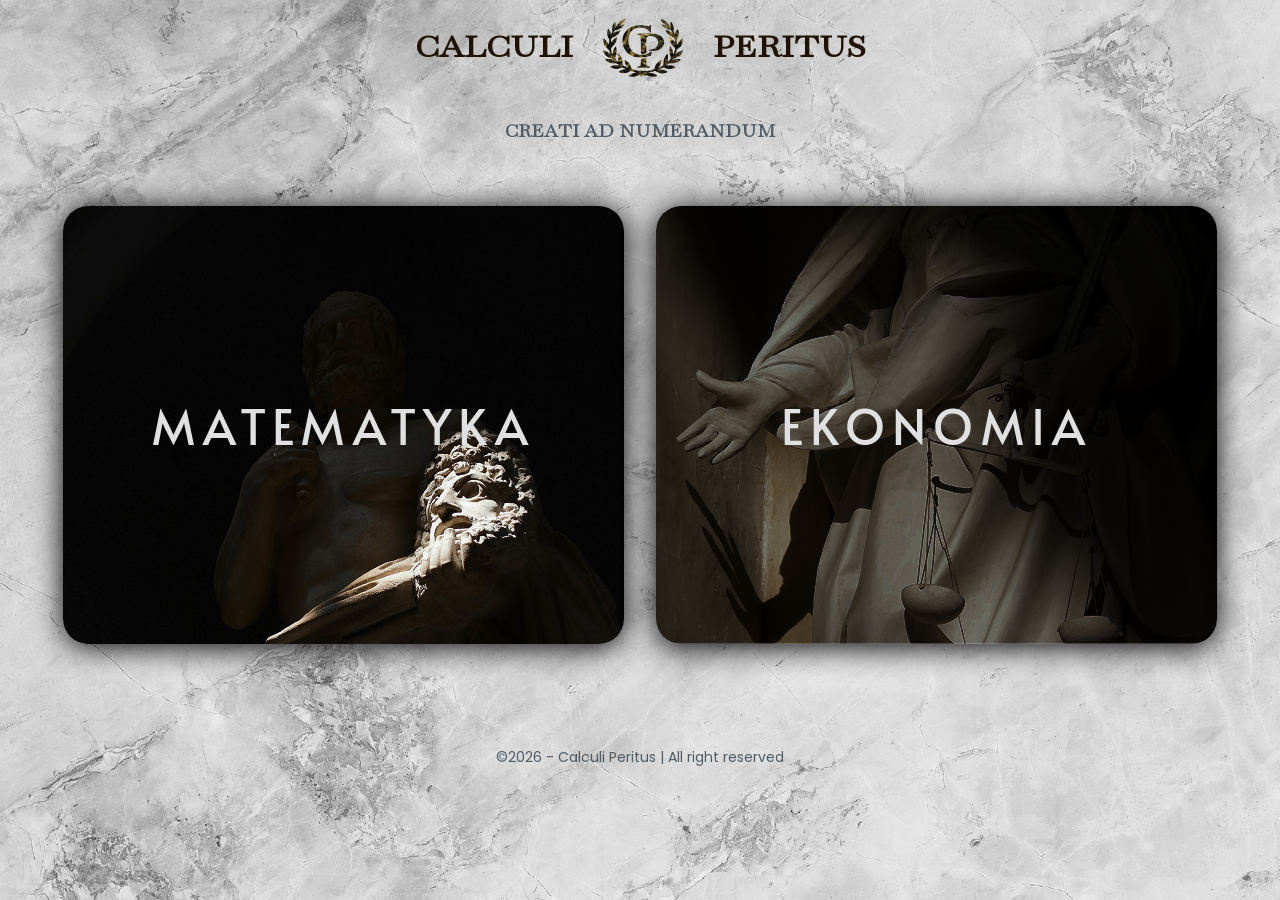
==== main/index.html @ bdf980da "katalogi" ====
<!DOCTYPE html>
<html lang="pl">
<head>
    <meta charset="UTF-8">
    <meta name="viewport" content="width=device-width, initial-scale=1.0">
    <title>Calculi Peritus</title>
    <link rel="stylesheet" href="style.css">
</head>
<body>
    <header>
        <section id="logo">
            <h1>CALCULI</h1>
            <img src="logo_vector.svg" alt="Logo Strony">
            <h1>PERITUS</h1>
        </section>
        <h4>CREATI AD NUMERANDUM</h4> 
    </header>
    <main>
        <section id="matematyka" class="flex-blok" onmouseover="zmien1()" onmouseout="zPowrotem1()">
            <h1 id="napisZnika">MATEMATYKA</h1>
            <section id="mFunkcja">
                <h1>MATEMATYKA</h1>
                <section class="flex-blokB">
                    MACIERZE
                </section>
                <section class="flex-blokB">
                    LICZBY ZESPOLONE
                </section>
                <section class="flex-blokB">
                    CAŁKI
                </section>
            </section>
        </section>
        <section id="ekonomia" class="flex-blok" onmouseover="zmien2()" onmouseout="zPowrotem2()">
            <h1>EKONOMIA</h1>
        </section>
    </main>
    <footer>
        ©2026 - Calculi Peritus  |   All right reserved
    </footer>
    <script src="index.js"></script>
</body>
</html>
---- main/style.css ----
@import url('https://fonts.googleapis.com/css2?family=Alata&family=Bacasime+Antique&family=Poppins:ital,wght@0,100;0,200;0,300;0,400;0,500;0,600;0,700;0,800;0,900;1,100;1,200;1,300;1,400;1,500;1,600;1,700;1,800;1,900&display=swap');

body {
    min-height: 100vh;
    margin: 0;
    background-image: url("main.png");
    background-repeat: no-repeat;
    background-size: cover;
    background-position: center;
}

header {
    font-family: "Bacasime Antique", serif;
    font-weight: 400;
    font-style: normal;
    
    text-align: center;
    gap: clamp(12px,3vw,32px);
}

header img {
    width: clamp(64px, 7vw, 100px);
    height: clamp(52px, 4.5vw, 80px);
}

header #logo {
    display: flex;
    justify-content: center;
    align-items: center;
    gap: 25px;
}

header h1 {
    font-size: clamp(20px, 5vw, 36px);
    color: #211200;
}

header h4 {
    font-size: clamp(12px, 2vw, 20px);
    color: #505D68;
}

main {
    margin-top: clamp(32px, 5vw, 80px);
    gap: clamp(16px, 5vw, 32px);
    display: flex;
    align-items: center;
    justify-content: center;
    flex-wrap: wrap;
}

.flex-blok {
    width: clamp(360px, 50vw, 561px);
    aspect-ratio: 561 / 438;
    border-radius: 25px;
    box-shadow: 0px 3px 30px rgba(0,0,0,1);
    transition: box-shadow 0.3s ease;
    box-sizing: border-box;
    padding: 120px 99px 120px 99px;
}

.flex-blok:hover {
    box-shadow: 0px 0px 0px rgba(0, 0, 0, 0);
}

#matematyka, #ekonomia {
    display: flex;
    justify-content: center;
    align-items: center;
}

#matematyka {
    background-image: url("matematyka.png");
    background-size: cover;
    background-position: center;
}

#ekonomia {
    background-image: url("ekonomia.png");
    background-size: cover;
    background-position: center;
}

.flex-blok h1 {
    font-size: clamp(32px, 5vw, 48px);
    letter-spacing: 0.15em;
    color: #E0E0E0;
    font-family: "Alata", sans-serif;
    font-weight: 400;
    font-style: normal;
    transition: opacity 0.3s ease;
}

.flex-blok:hover #napisZnika {
    opacity: 0;
    display: none;
}

footer {
    font-family: "Poppins", sans-serif;
    font-weight: 400;
    font-style: normal;

    font-size: clamp(8px, 1.2vw, 14px);
    line-height: 21px;
    display: flex;
    justify-content: center;
    color: #505D68;
    line-height: 1.5;
    margin-top: clamp(48px, 8vw, 130px);
}

#mFunkcja {
    display: none;
    justify-content: center;
    align-items: center;
    gap: 40px;
    flex-wrap: wrap;
}

.flex-blokB {
    aspect-ratio: 160/80;
    width: clamp(100px, 30vw, 160px);
    background-color: #E0E0E0;
    border-radius: 8px;
    color: #211200;
    font-size: clamp(12px, 2vw, 20px);
    padding: 10px;
    display: flex;
    justify-content: center;
    align-items: center;
    box-sizing: border-box;

    font-family: "Alata", sans-serif;
    font-weight: 400;
    font-style: normal;
}
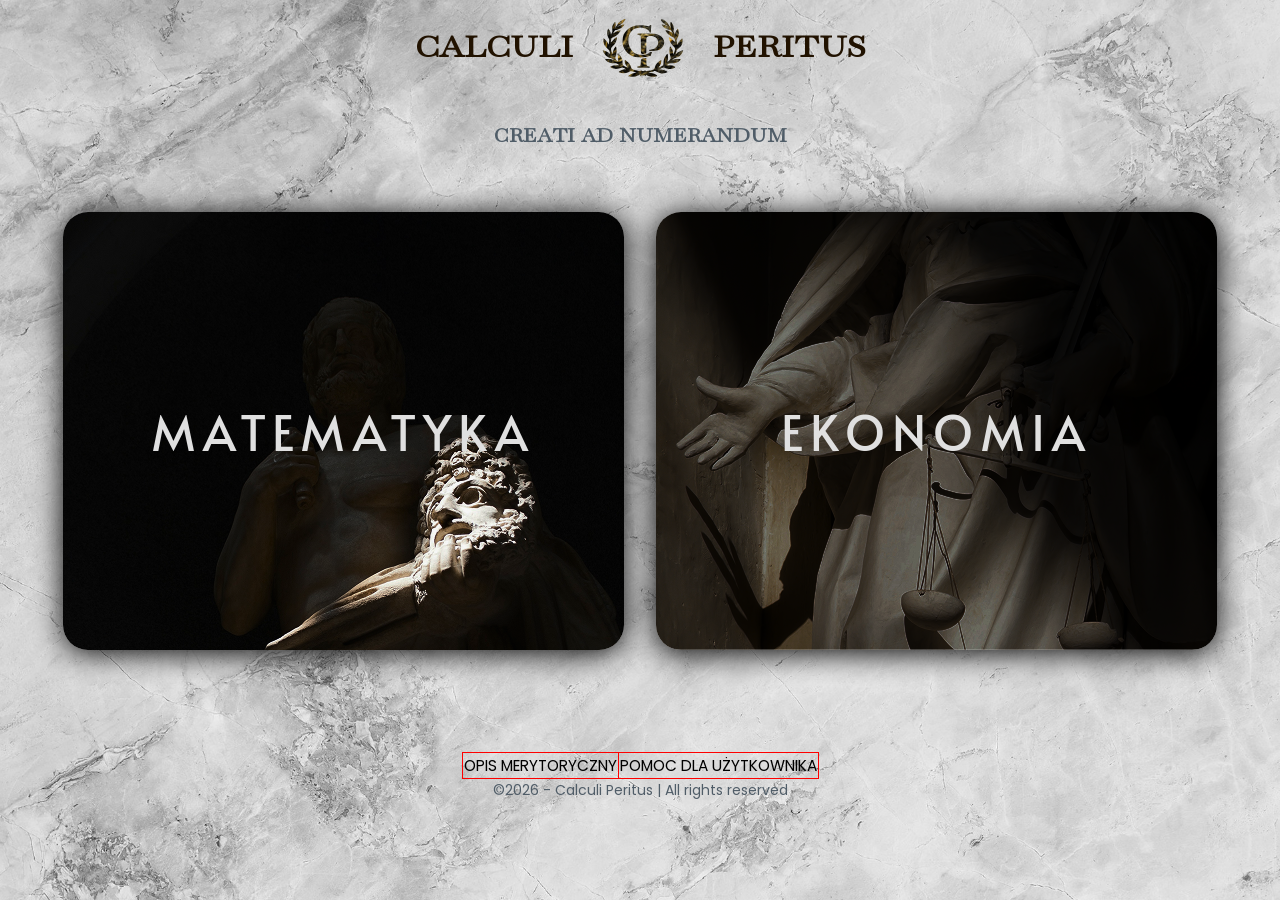
==== commit 58add0c3: "czwarty 10.03" ====
--- a/main/index.html
+++ b/main/index.html
@@ -7,36 +7,74 @@
     <link rel="stylesheet" href="style.css">
 </head>
 <body>
+	<a href="../main/index.html" class="link">  <!-- przy kliknięciu na logo, następuję powrót na glówną stronę -->
     <header>
         <section id="logo">
             <h1>CALCULI</h1>
             <img src="logo_vector.svg" alt="Logo Strony">
             <h1>PERITUS</h1>
-        </section>
-        <h4>CREATI AD NUMERANDUM</h4> 
+        </section> 
+        <h4>CREATI AD NUMERANDUM</h4> <!-- LOGO -->
     </header>
+	</a>
     <main>
-        <section id="matematyka" class="flex-blok" onmouseover="zmien1()" onmouseout="zPowrotem1()">
+        <section id="matematyka" class="flex-blok" onmouseover="zmien1()" onmouseout="zPowrotem1()"> <!-- Blok Matematyka -->
             <h1 id="napisZnika">MATEMATYKA</h1>
             <section id="mFunkcja">
                 <h1>MATEMATYKA</h1>
-                <section class="flex-blokB">
-                    MACIERZE
+			<a href="../macierze/macierze.php" class="link"> <!-- Menu przejścia na inne strony Bloku matematyka -->
+				<section class="flex-blok-sub">
+					MACIERZE
+				</section>
+			</a>
+			<a href="../liczby_zespolone/LiczbyZespolone.html" class="link">
+                <section class="flex-blok-sub">
+                    LICZBY ZESPOLONE 
                 </section>
-                <section class="flex-blokB">
-                    LICZBY ZESPOLONE
-                </section>
-                <section class="flex-blokB">
+			</a>
+			<a href="" class="link">
+                <section class="flex-blok-sub">
                     CAŁKI
                 </section>
+			</a>	
             </section>
         </section>
-        <section id="ekonomia" class="flex-blok" onmouseover="zmien2()" onmouseout="zPowrotem2()">
-            <h1>EKONOMIA</h1>
+        <section id="ekonomia" class="flex-blok" onmouseover="zmien2()" onmouseout="zPowrotem2()"> <!-- Blok Ekonomia -->
+			<h1 id="napisZnika">EKONOMIA</h1>
+		    <section id="eFunkcja">
+                <h1>EKONOMIA</h1>
+			<a href="" class="link">	<!-- Menu przejścia na inne strony bloku ekonomia -->
+				<section class="flex-blok-sub">
+					PIT
+				</section>
+			</a>
+			<a href="../kredyt/obliczenia.html" class="link">	
+                <section class="flex-blok-sub">
+                    KREDYT
+				</section>
+			</a>
+			<a href="" class="link">	
+                <section class="flex-blok-sub">
+                    LOKATA
+                </section>
+			</a>
+			<a href="../procent_skladany/procentskladany.html" class="link">	
+				<section class="flex-blok-sub">
+                    PROCENT SKŁADANY
+                </section>
+			</a>
+            </section>
         </section>
     </main>
     <footer>
-        ©2026 - Calculi Peritus  |   All right reserved
+		<table>
+			<tr>
+				<td class="table-td">OPIS MERYTORYCZNY</td><td class="table-td">POMOC DLA UŻYTKOWNIKA</td>
+			</tr>
+			<tr>
+				<td colspan="2">©2026 - Calculi Peritus  |   All rights reserved</td>  <!-- Copyright -->
+			</tr>
+		</table>		
     </footer>
     <script src="index.js"></script>
 </body>
--- a/main/style.css
+++ b/main/style.css
@@ -1,28 +1,35 @@
+/* Import czcionek z Google Fonts: Alata, Bacasime Antique oraz Poppins (różne grubości) */
 @import url('https://fonts.googleapis.com/css2?family=Alata&family=Bacasime+Antique&family=Poppins:ital,wght@0,100;0,200;0,300;0,400;0,500;0,600;0,700;0,800;0,900;1,100;1,200;1,300;1,400;1,500;1,600;1,700;1,800;1,900&display=swap');
 
+/* Ustawienia globalne dla całej strony */
 body {
     min-height: 100vh;
     margin: 0;
     background-image: url("main.png");
     background-repeat: no-repeat;
-    background-size: cover;
-    background-position: center;
+    background-size: cover; /* tło pokrywa cały ekran */
+    background-position: center; /* Centruje grafikę tła */
+	
+	font-family: "Alata", sans-serif;
 }
 
+/* Nagłówek strony */
 header {
     font-family: "Bacasime Antique", serif;
     font-weight: 400;
     font-style: normal;
-    
     text-align: center;
-    gap: clamp(12px,3vw,32px);
+    /* Płynny odstęp między elementami */
+    gap: clamp(12px, 3vw, 32px); 
 }
 
+/* Logotyp w nagłówku, obrazek */
 header img {
     width: clamp(64px, 7vw, 100px);
     height: clamp(52px, 4.5vw, 80px);
 }
 
+/* Kontener na logo i tekst w nagłówku */
 header #logo {
     display: flex;
     justify-content: center;
@@ -30,87 +37,97 @@
     gap: 25px;
 }
 
+/* Tytuł główny w nagłówku */
 header h1 {
     font-size: clamp(20px, 5vw, 36px);
     color: #211200;
 }
 
+/* Podtytuł w nagłówku */
 header h4 {
-    font-size: clamp(12px, 2vw, 20px);
+    font-size: clamp(12px, 2vw, 22px);
     color: #505D68;
 }
 
+/* Główna sekcja z blokami */
 main {
     margin-top: clamp(32px, 5vw, 80px);
     gap: clamp(16px, 5vw, 32px);
     display: flex;
     align-items: center;
     justify-content: center;
-    flex-wrap: wrap;
+    flex-wrap: wrap; /* Pozwala kafelkom przechodzić do nowej linii na mniejszych ekranach */
 }
 
+/* Styl pojedynczego głównego bloku (Matematyka/Ekonomia) */
 .flex-blok {
     width: clamp(360px, 50vw, 561px);
-    aspect-ratio: 561 / 438;
+    aspect-ratio: 561 / 438; /* Zachowuje stałe proporcje bloku */
     border-radius: 25px;
     box-shadow: 0px 3px 30px rgba(0,0,0,1);
-    transition: box-shadow 0.3s ease;
+    transition: box-shadow 0.3s ease; /* Płynne przejście cienia */
     box-sizing: border-box;
-    padding: 120px 99px 120px 99px;
+    padding: 120px 99px;
 }
 
+/* Efekt najechania - usunięcie cienia */
 .flex-blok:hover {
     box-shadow: 0px 0px 0px rgba(0, 0, 0, 0);
 }
 
+/* Wspólne cechy bloków tematycznych */
 #matematyka, #ekonomia {
     display: flex;
     justify-content: center;
     align-items: center;
 }
 
+/* Konfiguracja tła dla Matematyki */
 #matematyka {
     background-image: url("matematyka.png");
     background-size: cover;
     background-position: center;
+    min-height: 438px;
 }
 
+/* Konfiguracja tła dla Ekonomii */
 #ekonomia {
     background-image: url("ekonomia.png");
     background-size: cover;
     background-position: center;
+    min-height: 438px;
 }
 
+/* Napisy wewnątrz dużych bloków */
 .flex-blok h1 {
     font-size: clamp(32px, 5vw, 48px);
     letter-spacing: 0.15em;
     color: #E0E0E0;
     font-family: "Alata", sans-serif;
     font-weight: 400;
-    font-style: normal;
     transition: opacity 0.3s ease;
 }
 
+/* Ukrywanie napisu głównego po najechaniu kursorem */
 .flex-blok:hover #napisZnika {
     opacity: 0;
     display: none;
 }
 
+/* Stopka strony */
 footer {
     font-family: "Poppins", sans-serif;
-    font-weight: 400;
-    font-style: normal;
-
     font-size: clamp(8px, 1.2vw, 14px);
-    line-height: 21px;
     display: flex;
     justify-content: center;
+	text-align: center;
     color: #505D68;
     line-height: 1.5;
     margin-top: clamp(48px, 8vw, 130px);
 }
 
-#mFunkcja {
+/* Kontenery na sub-funkcje (domyślnie ukryte, do pokazania przez JS lub hover) */
+#mFunkcja, #eFunkcja {
     display: none;
     justify-content: center;
     align-items: center;
@@ -118,8 +135,9 @@
     flex-wrap: wrap;
 }
 
-.flex-blokB {
-    aspect-ratio: 160/80;
+/* Mniejsze bloki wyboru (podkategorie) */
+.flex-blok-sub {
+    aspect-ratio: 160 / 80;
     width: clamp(100px, 30vw, 160px);
     background-color: #E0E0E0;
     border-radius: 8px;
@@ -130,8 +148,27 @@
     justify-content: center;
     align-items: center;
     box-sizing: border-box;
-
+    text-align: center;
     font-family: "Alata", sans-serif;
     font-weight: 400;
-    font-style: normal;
-}+}
+
+/* Efekt najechania na mniejszy blok - zmiana koloru tła na biały */
+.flex-blok-sub:hover {
+    background-color: #FFFFFF;
+}
+
+/* Klasa usuwająca podkreślenie z linków */
+.link {
+    text-decoration: none;
+}
+
+table {
+	border-collapse: collapse;
+}
+
+.table-td {
+	font-size: clamp(12px, 1.2vw, 18px);
+	color: black;
+	border: 1px solid red;
+}
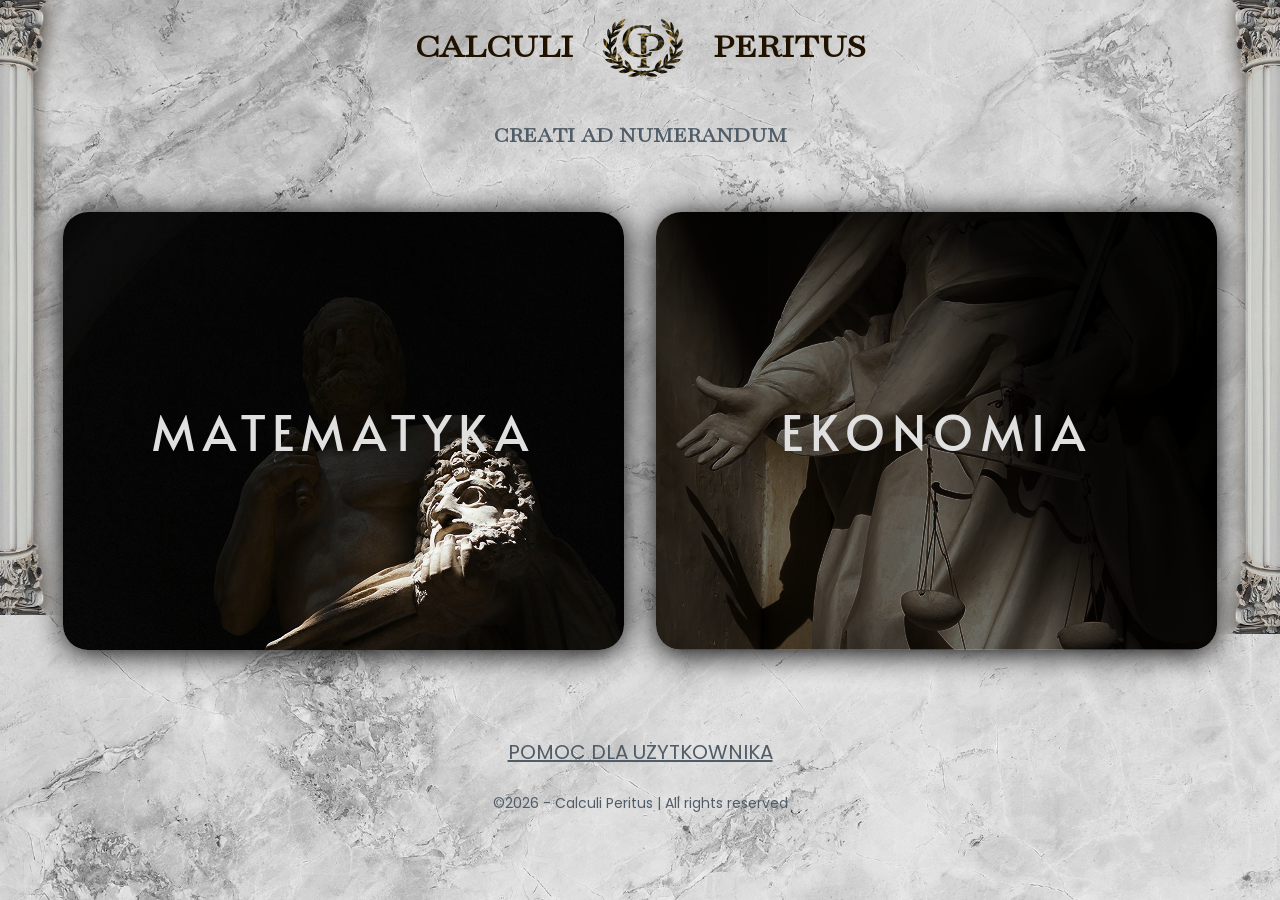
==== commit d69ede24: "czwarty 17.03.2026" ====
--- a/main/index.html
+++ b/main/index.html
@@ -1,3 +1,4 @@
+<!-- favicon -->
 <!DOCTYPE html>
 <html lang="pl">
 <head>
@@ -7,17 +8,20 @@
     <link rel="stylesheet" href="style.css">
 </head>
 <body>
-	<a href="../main/index.html" class="link">  <!-- przy kliknięciu na logo, następuję powrót na glówną stronę -->
     <header>
+    <a href="../main/index.html" class="link">  <!-- przy kliknięciu na logo, następuję powrót na glówną stronę -->
         <section id="logo">
             <h1>CALCULI</h1>
             <img src="logo_vector.svg" alt="Logo Strony">
             <h1>PERITUS</h1>
         </section> 
+    </a>
         <h4>CREATI AD NUMERANDUM</h4> <!-- LOGO -->
+        <img src="../main/left_pillar.png" id="left-pillar" alt="pillar">  
+        <img src="../main/right_pillar.png" id="right-pillar" alt="pillar">
     </header>
-	</a>
     <main>
+        <!-- fillary -->
         <section id="matematyka" class="flex-blok" onmouseover="zmien1()" onmouseout="zPowrotem1()"> <!-- Blok Matematyka -->
             <h1 id="napisZnika">MATEMATYKA</h1>
             <section id="mFunkcja">
@@ -67,15 +71,9 @@
         </section>
     </main>
     <footer>
-		<table>
-			<tr>
-				<td class="table-td">OPIS MERYTORYCZNY</td><td class="table-td">POMOC DLA UŻYTKOWNIKA</td>
-			</tr>
-			<tr>
-				<td colspan="2">©2026 - Calculi Peritus  |   All rights reserved</td>  <!-- Copyright -->
-			</tr>
-		</table>		
+        <h4 id="user-help"><a href=""><span>POMOC DLA UŻYTKOWNIKA</span></a></h4>
+	    ©2026 - Calculi Peritus  |   All rights reserved <!-- Copyright -->		
     </footer>
     <script src="index.js"></script>
 </body>
-</html>+</html></a>
--- a/main/style.css
+++ b/main/style.css
@@ -61,7 +61,7 @@
 
 /* Styl pojedynczego głównego bloku (Matematyka/Ekonomia) */
 .flex-blok {
-    width: clamp(360px, 50vw, 561px);
+    width: clamp(180px, 70vw, 561px);  
     aspect-ratio: 561 / 438; /* Zachowuje stałe proporcje bloku */
     border-radius: 25px;
     box-shadow: 0px 3px 30px rgba(0,0,0,1);
@@ -100,7 +100,7 @@
 
 /* Napisy wewnątrz dużych bloków */
 .flex-blok h1 {
-    font-size: clamp(32px, 5vw, 48px);
+    font-size: clamp(8px, 5vw, 48px);
     letter-spacing: 0.15em;
     color: #E0E0E0;
     font-family: "Alata", sans-serif;
@@ -117,14 +117,29 @@
 /* Stopka strony */
 footer {
     font-family: "Poppins", sans-serif;
-    font-size: clamp(8px, 1.2vw, 14px);
-    display: flex;
+    font-size: clamp(4px, 1.2vw, 14px);
+    display: flex;
+    flex-direction: column;
     justify-content: center;
 	text-align: center;
     color: #505D68;
     line-height: 1.5;
-    margin-top: clamp(48px, 8vw, 130px);
-}
+    margin-top: clamp(48px, 8vw, 60px);
+}
+
+footer #user-help {
+    display: flex;
+    justify-content: center;
+    font-weight: 400;
+    gap:40px;
+    font-size: clamp(12px, 2vw, 20px);
+    color: #505D68;
+}
+
+#user-help a {
+    color: inherit;        
+}
+
 
 /* Kontenery na sub-funkcje (domyślnie ukryte, do pokazania przez JS lub hover) */
 #mFunkcja, #eFunkcja {
@@ -138,11 +153,11 @@
 /* Mniejsze bloki wyboru (podkategorie) */
 .flex-blok-sub {
     aspect-ratio: 160 / 80;
-    width: clamp(100px, 30vw, 160px);
+    width: clamp(75px, 15vw, 160px);
     background-color: #E0E0E0;
     border-radius: 8px;
     color: #211200;
-    font-size: clamp(12px, 2vw, 20px);
+    font-size: clamp(8px, 2vw, 20px);
     padding: 10px;
     display: flex;
     justify-content: center;
@@ -163,12 +178,24 @@
     text-decoration: none;
 }
 
-table {
-	border-collapse: collapse;
-}
-
-.table-td {
-	font-size: clamp(12px, 1.2vw, 18px);
-	color: black;
-	border: 1px solid red;
-}
+/* ustawienie pillarów po lewej i prawej stronie z zachowanie responsywności */
+#left-pillar {
+    position: fixed;      
+    z-index: 5;     
+    height: auto;
+    width: 5.6vw;
+    min-width: 17px;
+    left: 0px;
+    top: 0px;
+}
+
+#right-pillar {
+    position: fixed;      
+    z-index: 5;     
+    height: auto;
+    width: 5.6vw;
+    min-width: 17px;
+    right: 0px;
+    top: 0px;
+}
+
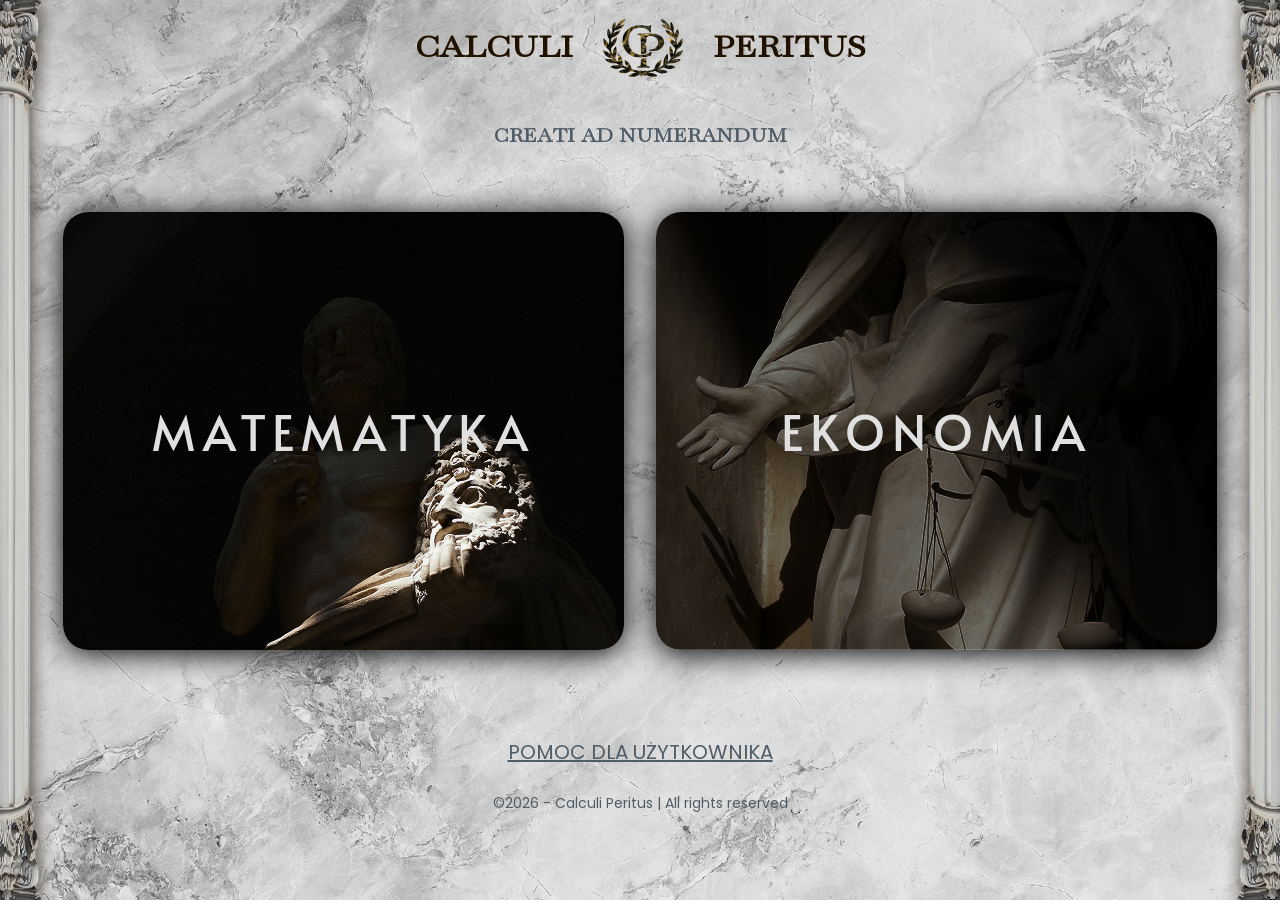
==== commit a4ef9dd9: "siodmy 24.03.2026" ====
--- a/main/index.html
+++ b/main/index.html
@@ -36,7 +36,7 @@
                     LICZBY ZESPOLONE 
                 </section>
 			</a>
-			<a href="" class="link">
+			<a href="../calki/calki.php" class="link">
                 <section class="flex-blok-sub">
                     CAŁKI
                 </section>
@@ -47,7 +47,7 @@
 			<h1 id="napisZnika">EKONOMIA</h1>
 		    <section id="eFunkcja">
                 <h1>EKONOMIA</h1>
-			<a href="" class="link">	<!-- Menu przejścia na inne strony bloku ekonomia -->
+			<a href="../pit/skrypt.html" class="link">	<!-- Menu przejścia na inne strony bloku ekonomia -->
 				<section class="flex-blok-sub">
 					PIT
 				</section>
@@ -57,7 +57,7 @@
                     KREDYT
 				</section>
 			</a>
-			<a href="" class="link">	
+			<a href="../lokata/index.html" class="link">	
                 <section class="flex-blok-sub">
                     LOKATA
                 </section>
@@ -71,7 +71,7 @@
         </section>
     </main>
     <footer>
-        <h4 id="user-help"><a href=""><span>POMOC DLA UŻYTKOWNIKA</span></a></h4>
+        <h4 id="user-help"><a target="_blank" href="pomoc.pdf"><span>POMOC DLA UŻYTKOWNIKA</span></a></h4>
 	    ©2026 - Calculi Peritus  |   All rights reserved <!-- Copyright -->		
     </footer>
     <script src="index.js"></script>
--- a/main/style.css
+++ b/main/style.css
@@ -182,9 +182,9 @@
 #left-pillar {
     position: fixed;      
     z-index: 5;     
-    height: auto;
-    width: 5.6vw;
-    min-width: 17px;
+    height: 100vh;
+    width: 5%;
+    min-width: 19px;
     left: 0px;
     top: 0px;
 }
@@ -192,10 +192,22 @@
 #right-pillar {
     position: fixed;      
     z-index: 5;     
-    height: auto;
-    width: 5.6vw;
+    height: 100vh;
+    width: 5%;
     min-width: 17px;
     right: 0px;
     top: 0px;
 }
 
+button {
+    background-color: #f7f5dc;
+    border: 1px solid #6b6618;
+    padding: 5px 15px;
+    cursor: pointer;
+}
+
+button:hover {
+    color: white; 
+    background-color: #6b6618; 
+}
+
